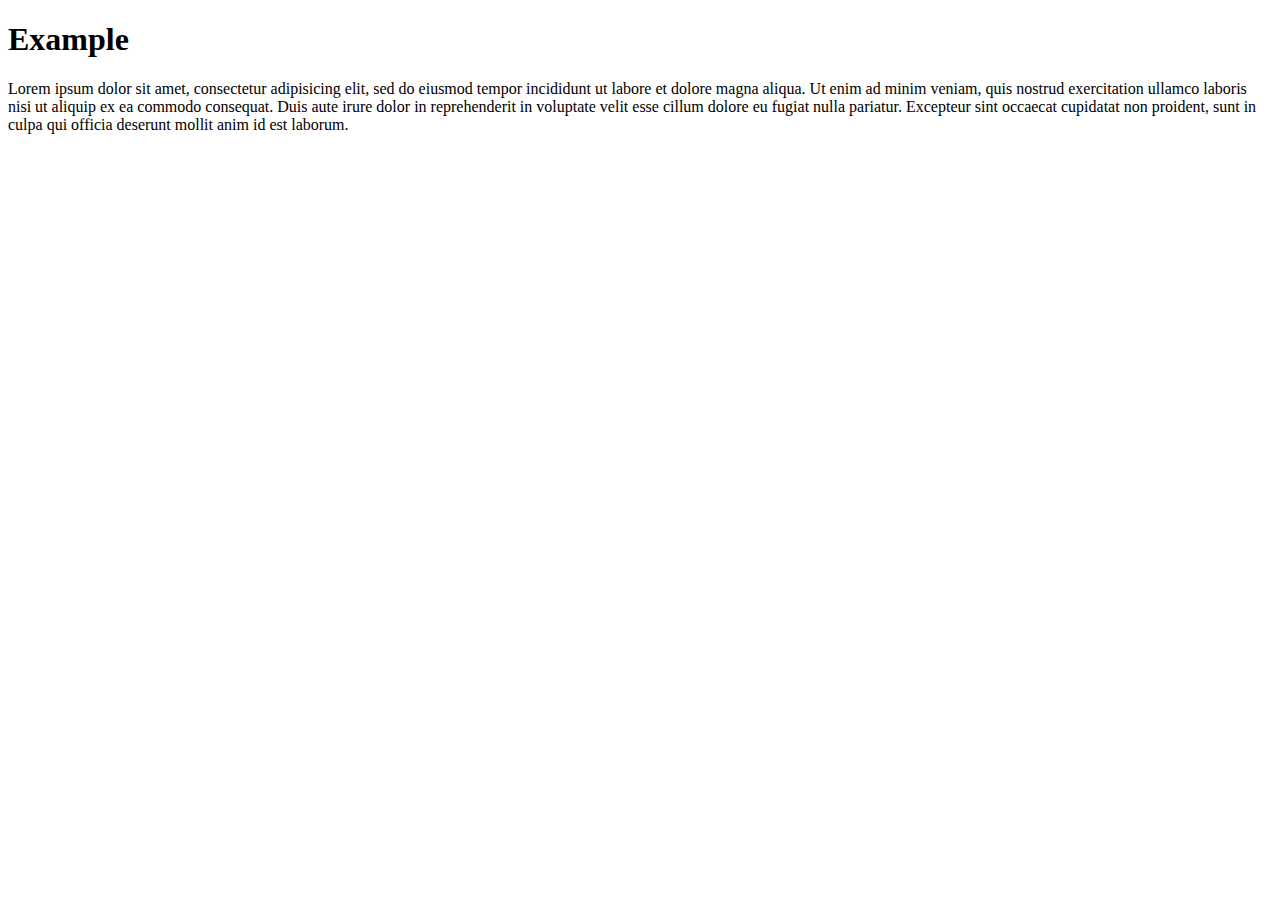
==== index.html @ d7141f6a "Initial commit" ====
<!DOCTYPE html>
<html>
    <head>
      <title>Example</title>
      <meta name="viewport" content="width=device-width, initial-scale=1">

      <!-- Do not add `link` tags unless you know what you are doing -->
      <link rel="shortcut icon" type="image/x-icon" href="favicon.ico">

      <!-- Do not add `script` tags unless you know what you are doing -->
      <script src="public/vendor.js" type="text/javascript" charset="utf-8" defer></script>
      <script src="public/application.js" type="text/javascript" charset="utf-8" defer></script>
    </head>
    <body class="container-fluid">
      <h1>Example</h1>

      <p>Lorem ipsum dolor sit amet, consectetur adipisicing elit, sed do
      eiusmod tempor incididunt ut labore et dolore magna aliqua. Ut enim ad
      minim veniam, quis nostrud exercitation ullamco laboris nisi ut aliquip ex
      ea commodo consequat. Duis aute irure dolor in reprehenderit in voluptate
      velit esse cillum dolore eu fugiat nulla pariatur. Excepteur sint occaecat
      cupidatat non proident, sunt in culpa qui officia deserunt mollit anim id
      est laborum.</p>
    </body>
</html>
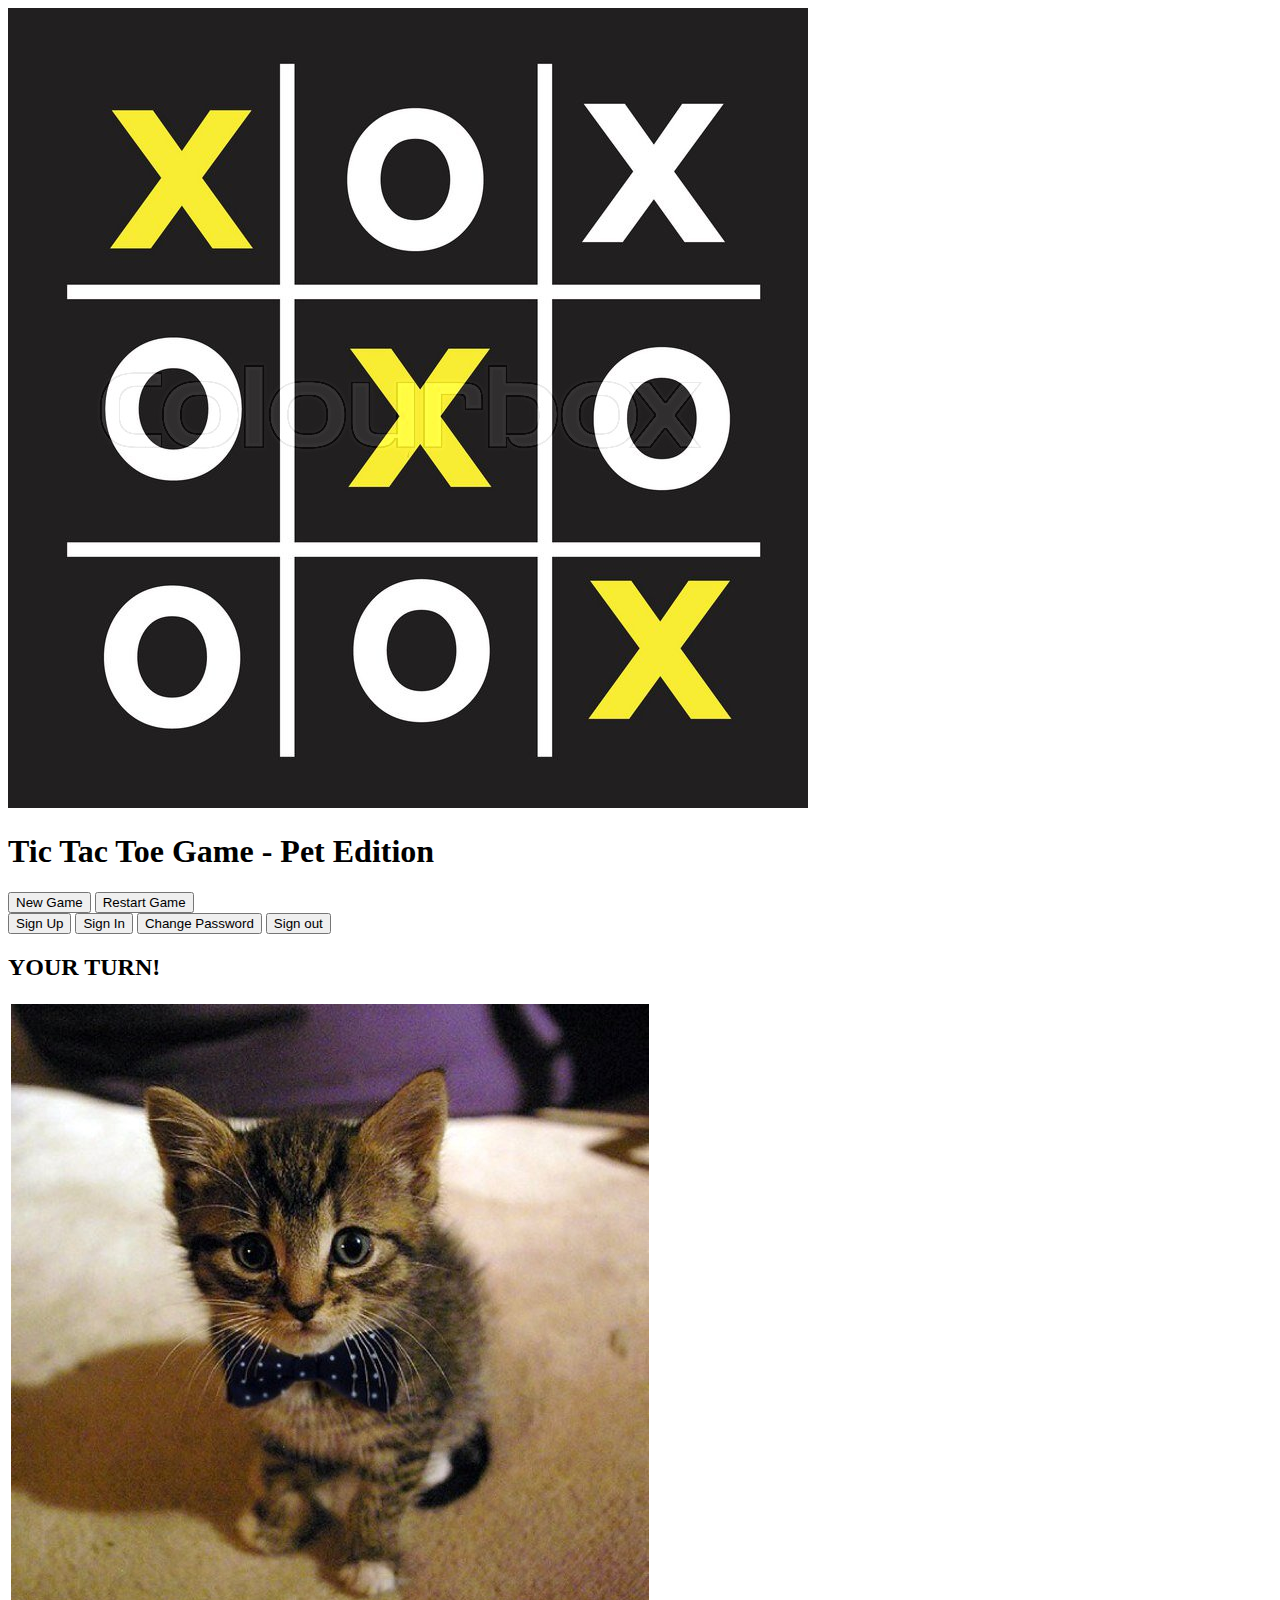
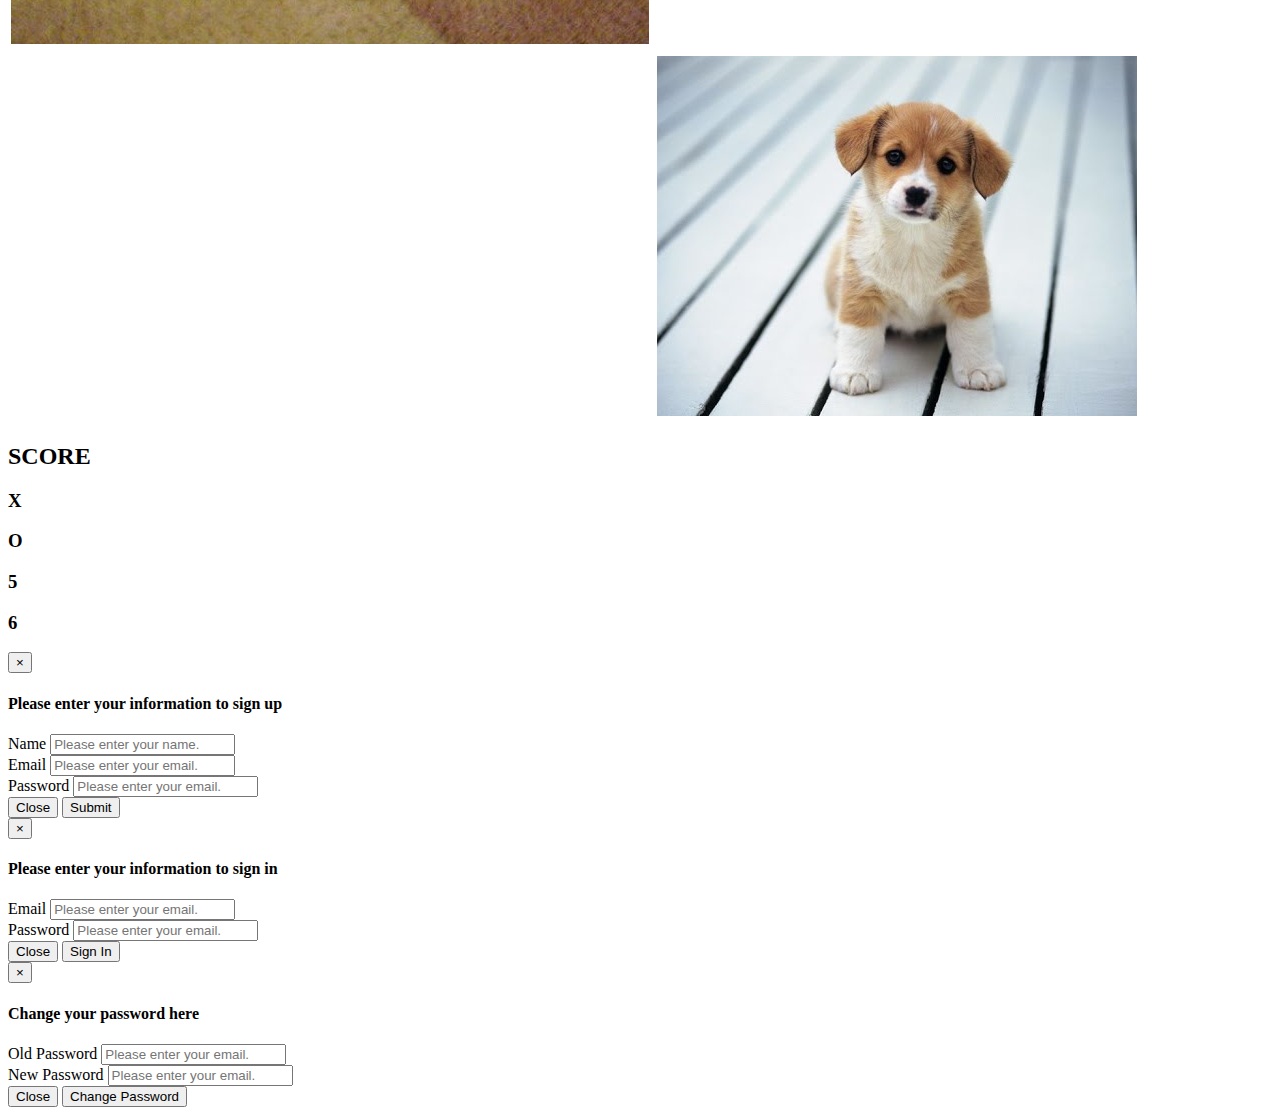
==== commit 7c579a13: "First Version of my Front End" ====
--- a/index.html
+++ b/index.html
@@ -1,7 +1,7 @@
 <!DOCTYPE html>
 <html>
     <head>
-      <title>Example</title>
+      <title>Tic Tac Toe - Puppies vs Kitties</title>
       <meta name="viewport" content="width=device-width, initial-scale=1">
 
       <!-- Do not add `link` tags unless you know what you are doing -->
@@ -11,15 +11,191 @@
       <script src="public/vendor.js" type="text/javascript" charset="utf-8" defer></script>
       <script src="public/application.js" type="text/javascript" charset="utf-8" defer></script>
     </head>
-    <body class="container-fluid">
-      <h1>Example</h1>
-
-      <p>Lorem ipsum dolor sit amet, consectetur adipisicing elit, sed do
-      eiusmod tempor incididunt ut labore et dolore magna aliqua. Ut enim ad
-      minim veniam, quis nostrud exercitation ullamco laboris nisi ut aliquip ex
-      ea commodo consequat. Duis aute irure dolor in reprehenderit in voluptate
-      velit esse cillum dolore eu fugiat nulla pariatur. Excepteur sint occaecat
-      cupidatat non proident, sunt in culpa qui officia deserunt mollit anim id
-      est laborum.</p>
+
+
+<body class="container-fluid">
+<!-- Header Row -->
+      <header>
+        <img class="header-image col-xs-3 " src="assets/images/header.jpg" alt="header image"/>
+        <h1 class="col-xs-9 text-right page-title">Tic Tac Toe Game - Pet Edition</h1>
+
+
+
+<nav class="row">
+
+<div class="left-buttons">
+
+          <button type="button" class="btn btn-success navbar-btn" id="newGame">New Game</button>
+
+        <button type="button" class="btn btn-warning navbar-btn" id="restartGame">Restart Game</button>
+</div>
+
+
+
+<!-- // Right Button Grid -->
+
+<div class="right-buttons">
+
+        <button type="button" class="btn btn-default navbar-btn" data-toggle="modal" data-target="#signUp">Sign Up</button>
+        <button type="button" class="btn btn-default navbar-btn" data-toggle="modal" data-target="#signIn">Sign In</button>
+        <button type="button" class="btn btn-default navbar-btn" data-toggle="modal" data-target="#changePassword">Change Password</button>
+        <button type="button" class="btn btn-default navbar-btn"  name="submit" id="sign-out">Sign out</button>
+</div>
+
+</nav>
+  </header>
+      <main>
+      <div class="play-screen col-xs-12  col-md-9">
+
+      <h2 class="game-messaging" id="game-messaging">YOUR TURN!</h2>
+      <table>
+      <tr class="table-row1">
+        <td class="column1 row1 diag1"  id="board[0]"><img src="assets\images\cat-x.jpeg"/></td>
+        <td class="column2 row1"  id="board[1]"></td>
+        <td class="column3 row1 diag2"  id="board[2]"></td>
+      </tr>
+      <tr class="table-row2">
+        <td class="column1 row2" id="board[3]"></td>
+        <td class="column2 row2 diag1 diag2"  id="board[4]"></td>
+        <td class="column3 row2" id="board[5]"></td>
+      </tr>
+      <tr class="table-row3">
+        <td class="column1 row3 diag2" id="board[6]"></td>
+        <td class="column2 row3"  id="board[7]"></td>
+        <td class="column3 row3 diag1"  id="board[8]"><img src="assets\images\dog-o.jpg"/></td>
+      </tr>
+      </table>
+
+      </div>
+
+
+      <div class="info-screen col-md-3">
+
+      <h2 class="header-info">SCORE</h2>
+      <div class="player-id">
+      <h3 class="x-label">X</h3>
+      <h3 class="o-label">O</h3>
+      </div>
+      <div class="player-scores">
+      <h3 class="x-score">5</h3>
+      <h3 class="o-score">6</h3>
+      </div>
+      </div>
+      </main>
+
+
+
+        <!-- Footer with the About Me and Contact Form -->
+    <!-- SignIn Modal  <footer class="row">
+      <a class="left_footer col-xs-12 col-md-6">About Me</a>
+      <a class="right_footer col-xs-12 col-md-6">Contact Us</a>
+      </footer>
+
+-->
+
+
+
+
+
+
+
+
+        <!-- SIGN UP Modal -->
+        <div class="modal fade" id="signUp" tabindex="-1" role="dialog" aria-labelledby="signUpLabel">
+          <div class="modal-dialog" role="document">
+            <div class="modal-content">
+              <div class="modal-header">
+                <button type="button" class="close" data-dismiss="modal" aria-label="Close"><span aria-hidden="true">&times;</span></button>
+                <h4 class="modal-title" id="signUpLabel">Please enter your information to sign up</h4>
+              </div>
+              <div class="modal-body">
+                <form id="signUpForm">
+                    <div class="form-group">
+                      <label for="playerName">Name</label>
+                      <input name="form[name]" type="text" class="form-control" id="signUpPlayerName" placeholder="Please enter your name.">
+                    </div>
+                    <div class="form-group">
+                      <label for="playerEmail">Email</label>
+                      <input name="form[email]" type="email" class="form-control" id="signUpPlayerEmail" placeholder="Please enter your email.">
+                    </div>
+                    <div class="form-group">
+                      <label for="playerPassword">Password</label>
+                      <input name="form[password]" type="password" class="form-control" id="signUpPlayerPassword" placeholder="Please enter your email.">
+                    </div>
+                </form>
+
+                      </div>
+              <div class="modal-footer">
+                <button type="button" class="btn btn-default" data-dismiss="modal">Close</button>
+                <button type="submit" class="btn btn-primary">Submit</button>
+              </div>
+            </div>
+          </div>
+        </div>
+
+
+
+<!-- SignIn Modal -->
+        <div class="modal fade" id="signIn" tabindex="-1" role="dialog" aria-labelledby="signInLabel">
+          <div class="modal-dialog" role="document">
+            <div class="modal-content">
+              <div class="modal-header">
+                <button type="button" class="close" data-dismiss="modal" aria-label="Close"><span aria-hidden="true">&times;</span></button>
+                <h4 class="modal-title" id="signInLabel">Please enter your information to sign in</h4>
+              </div>
+              <div class="modal-body">
+                <form id="signInForm">
+                    <div class="form-group">
+                      <label for="playerEmail">Email</label>
+                      <input name="form[email]" type="email" class="form-control" id="signInPlayerEmail" placeholder="Please enter your email.">
+                    </div>
+                    <div class="form-group">
+                      <label for="playerPassword">Password</label>
+                      <input name="form[password]" type="passwordf" class="form-control" id="signInPlayerPassword" placeholder="Please enter your email.">
+                    </div>
+                </form>
+
+                      </div>
+              <div class="modal-footer">
+                <button type="button" class="btn btn-default" data-dismiss="modal">Close</button>
+                <button type="submit" class="btn btn-primary">Sign In</button>
+              </div>
+            </div>
+          </div>
+        </div>
+
+
+
+
+                <!-- change PAssword Modal -->
+                <div class="modal fade" id="changePassword" tabindex="-1" role="dialog" aria-labelledby="changePasswordLabel">
+                  <div class="modal-dialog" role="document">
+                    <div class="modal-content">
+                      <div class="modal-header">
+                        <button type="button" class="close" data-dismiss="modal" aria-label="Close"><span aria-hidden="true">&times;</span></button>
+                        <h4 class="modal-title" id="changePasswordLabel">Change your password here</h4>
+                      </div>
+                      <div class="modal-body">
+                        <form id="changePasswordForm">
+                            <div class="form-group">
+                              <label for="playerPassword">Old Password</label>
+                              <input name="form[oldPass]" type="password" class="form-control" id="oldPassword" placeholder="Please enter your email.">
+                            </div>
+                            <div class="form-group">
+                              <label for="playerPassword">New Password</label>
+                              <input name="form[newPass]" type="password" class="form-control" id="newPassword" placeholder="Please enter your email.">
+                            </div>
+                        </form>
+
+                              </div>
+                      <div class="modal-footer">
+                        <button type="button" class="btn btn-default" data-dismiss="modal">Close</button>
+                        <button type="submit" class="btn btn-danger">Change Password</button>
+                      </div>
+                    </div>
+                  </div>
+                </div>
+
+
     </body>
 </html>
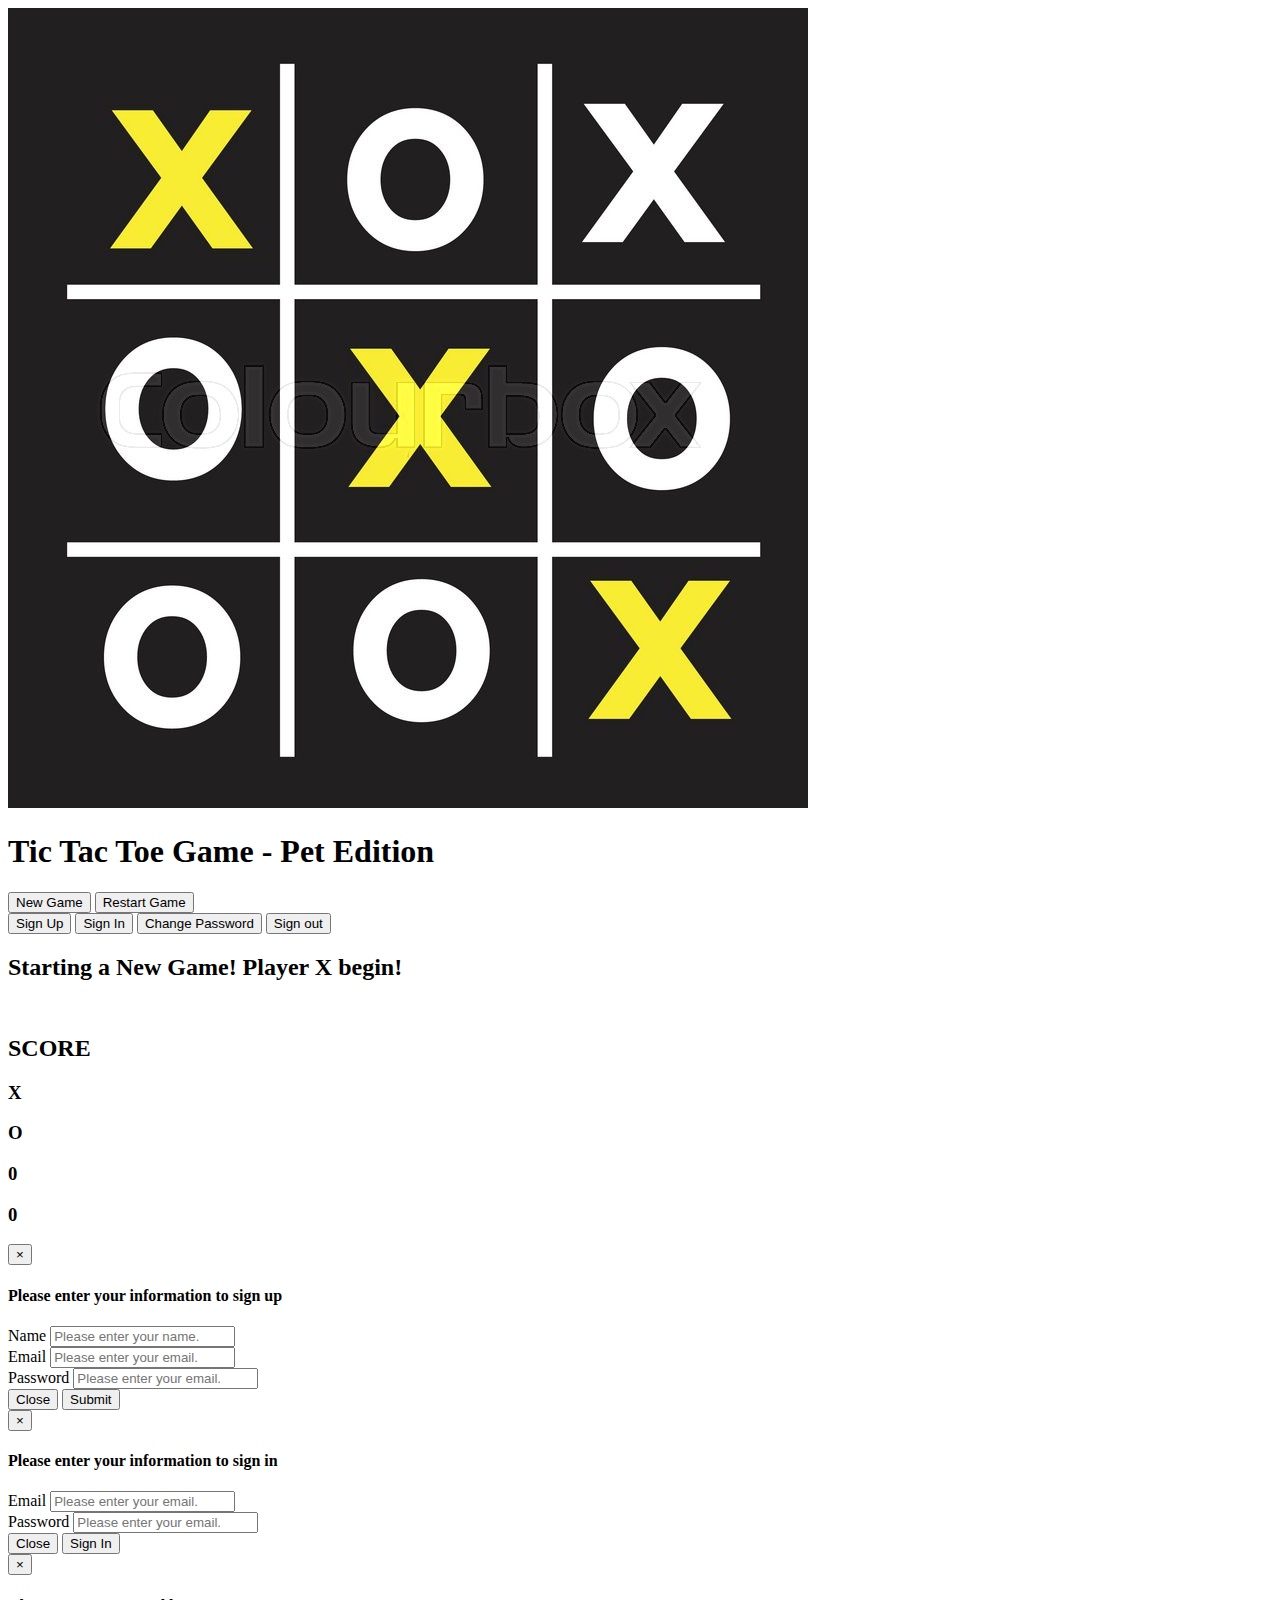
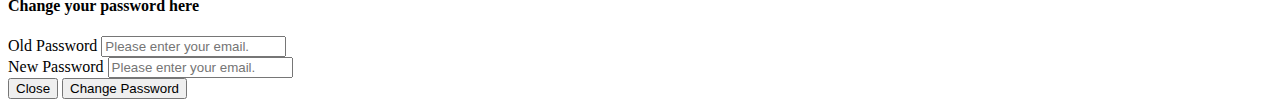
==== commit 5b14255b: "Initial Commit of Game Logic" ====
--- a/index.html
+++ b/index.html
@@ -47,22 +47,22 @@
       <main>
       <div class="play-screen col-xs-12  col-md-9">
 
-      <h2 class="game-messaging" id="game-messaging">YOUR TURN!</h2>
+      <h2 class="game-messaging" id="game-messaging">Starting a New Game! Player X begin!</h2>
       <table>
       <tr class="table-row1">
-        <td class="column1 row1 diag1"  id="board[0]"><img src="assets\images\cat-x.jpeg"/></td>
-        <td class="column2 row1"  id="board[1]"></td>
-        <td class="column3 row1 diag2"  id="board[2]"></td>
+        <td class="column1 row1 diag1"  id="board0"></td>
+        <td class="column2 row1"  id="board1"></td>
+        <td class="column3 row1 diag2"  id="board2"></td>
       </tr>
       <tr class="table-row2">
-        <td class="column1 row2" id="board[3]"></td>
-        <td class="column2 row2 diag1 diag2"  id="board[4]"></td>
-        <td class="column3 row2" id="board[5]"></td>
+        <td class="column1 row2" id="board3"></td>
+        <td class="column2 row2 diag1 diag2"  id="board4"></td>
+        <td class="column3 row2" id="board5"></td>
       </tr>
       <tr class="table-row3">
-        <td class="column1 row3 diag2" id="board[6]"></td>
-        <td class="column2 row3"  id="board[7]"></td>
-        <td class="column3 row3 diag1"  id="board[8]"><img src="assets\images\dog-o.jpg"/></td>
+        <td class="column1 row3 diag2" id="board6"></td>
+        <td class="column2 row3"  id="board7"></td>
+        <td class="column3 row3 diag1"  id="board8"></td>
       </tr>
       </table>
 
@@ -77,8 +77,8 @@
       <h3 class="o-label">O</h3>
       </div>
       <div class="player-scores">
-      <h3 class="x-score">5</h3>
-      <h3 class="o-score">6</h3>
+      <h3 class="x-score" id="x-score">0</h3>
+      <h3 class="o-score" id="o-score">0</h3>
       </div>
       </div>
       </main>
@@ -151,7 +151,7 @@
                     </div>
                     <div class="form-group">
                       <label for="playerPassword">Password</label>
-                      <input name="form[password]" type="passwordf" class="form-control" id="signInPlayerPassword" placeholder="Please enter your email.">
+                      <input name="form[password]" type="password" class="form-control" id="signInPlayerPassword" placeholder="Please enter your email.">
                     </div>
                 </form>
 
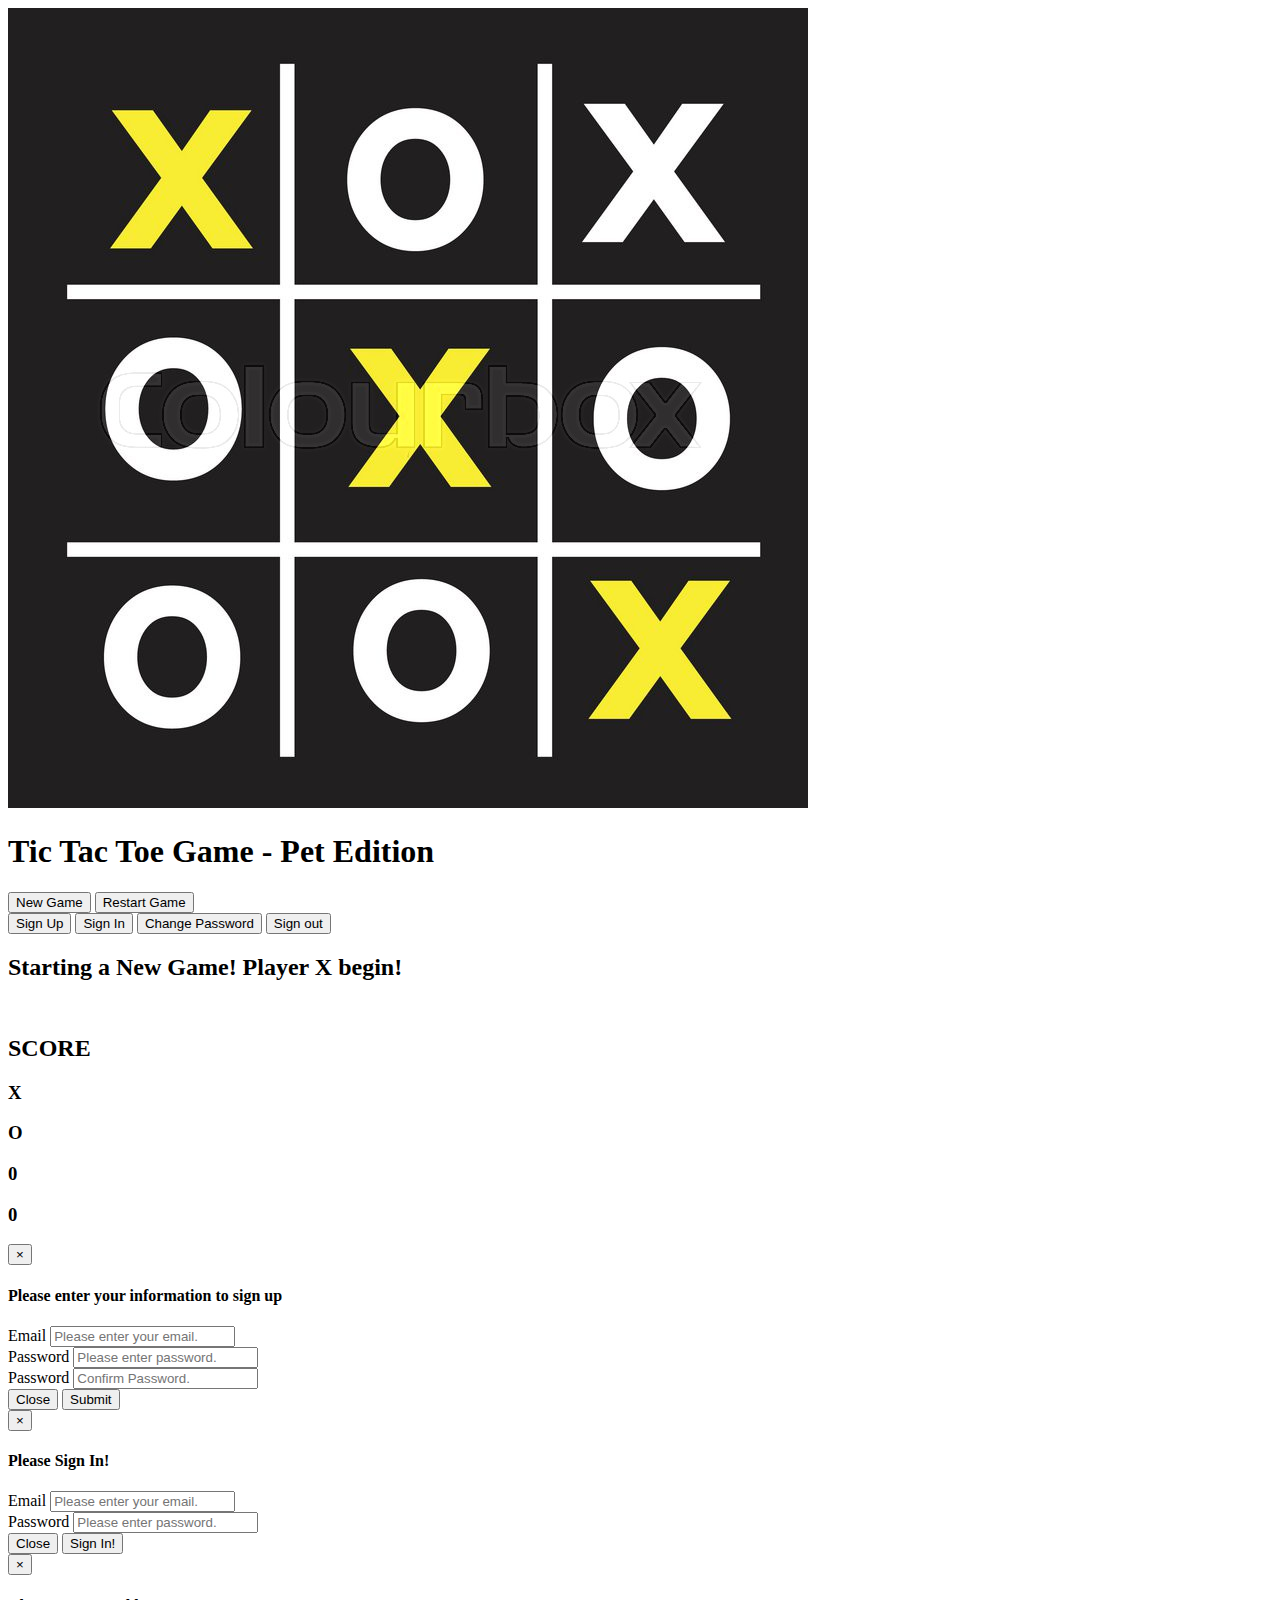
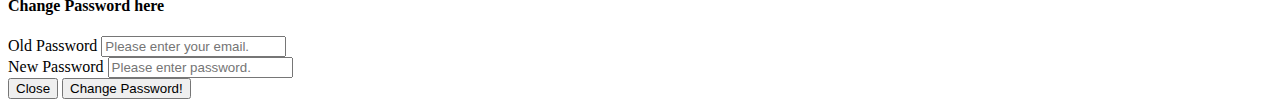
==== commit 9432d71e: "Initial User Authentication and minor fixes" ====
--- a/index.html
+++ b/index.html
@@ -36,10 +36,10 @@
 
 <div class="right-buttons">
 
-        <button type="button" class="btn btn-default navbar-btn" data-toggle="modal" data-target="#signUp">Sign Up</button>
-        <button type="button" class="btn btn-default navbar-btn" data-toggle="modal" data-target="#signIn">Sign In</button>
-        <button type="button" class="btn btn-default navbar-btn" data-toggle="modal" data-target="#changePassword">Change Password</button>
-        <button type="button" class="btn btn-default navbar-btn"  name="submit" id="sign-out">Sign out</button>
+        <button type="button" class="btn btn-default navbar-btn" data-toggle="modal" data-target="#signUpForm">Sign Up</button>
+        <button type="button" class="btn btn-default navbar-btn" data-toggle="modal" data-target="#signInForm">Sign In</button>
+        <button type="button" class="btn btn-default navbar-btn" data-toggle="modal" data-target="#changePasswordForm">Change Password</button>
+        <button type="submit" class="btn btn-default navbar-btn"  name="submit" id="sign-out">Sign out</button>
 </div>
 
 </nav>
@@ -101,7 +101,7 @@
 
 
         <!-- SIGN UP Modal -->
-        <div class="modal fade" id="signUp" tabindex="-1" role="dialog" aria-labelledby="signUpLabel">
+        <form class="modal fade" id="signUpForm" tabindex="-1" role="dialog" aria-labelledby="signUpLabel">
           <div class="modal-dialog" role="document">
             <div class="modal-content">
               <div class="modal-header">
@@ -109,92 +109,87 @@
                 <h4 class="modal-title" id="signUpLabel">Please enter your information to sign up</h4>
               </div>
               <div class="modal-body">
-                <form id="signUpForm">
-                    <div class="form-group">
-                      <label for="playerName">Name</label>
-                      <input name="form[name]" type="text" class="form-control" id="signUpPlayerName" placeholder="Please enter your name.">
-                    </div>
                     <div class="form-group">
                       <label for="playerEmail">Email</label>
-                      <input name="form[email]" type="email" class="form-control" id="signUpPlayerEmail" placeholder="Please enter your email.">
+                      <input name="credentials[email]" type="email" class="form-control" id="signUpPlayerEmail" placeholder="Please enter your email.">
                     </div>
                     <div class="form-group">
                       <label for="playerPassword">Password</label>
-                      <input name="form[password]" type="password" class="form-control" id="signUpPlayerPassword" placeholder="Please enter your email.">
+                      <input name="credentials[password]" type="password" class="form-control" id="signUpPlayerPassword" placeholder="Please enter password.">
                     </div>
-                </form>
-
+                    <div class="form-group">
+                      <label for="playerPasswordConfirm">Password</label>
+                      <input name="credentials[password_confirmation]" type="password" class="form-control" id="signUpPlayerPasswordConfirm" placeholder="Confirm Password.">
+                    </div>
                       </div>
               <div class="modal-footer">
                 <button type="button" class="btn btn-default" data-dismiss="modal">Close</button>
-                <button type="submit" class="btn btn-primary">Submit</button>
+                <button type="submit" class="btn btn-primary" id="signupsubmit">Submit</button>
               </div>
             </div>
           </div>
-        </div>
+        </form>
 
 
 
 <!-- SignIn Modal -->
-        <div class="modal fade" id="signIn" tabindex="-1" role="dialog" aria-labelledby="signInLabel">
-          <div class="modal-dialog" role="document">
-            <div class="modal-content">
-              <div class="modal-header">
-                <button type="button" class="close" data-dismiss="modal" aria-label="Close"><span aria-hidden="true">&times;</span></button>
-                <h4 class="modal-title" id="signInLabel">Please enter your information to sign in</h4>
+<form class="modal fade" id="signInForm" tabindex="-1" role="dialog" aria-labelledby="signInLabel">
+  <div class="modal-dialog" role="document">
+    <div class="modal-content">
+      <div class="modal-header">
+        <button type="button" class="close" data-dismiss="modal" aria-label="Close"><span aria-hidden="true">&times;</span></button>
+        <h4 class="modal-title" id="signInLabel">Please Sign In!</h4>
+      </div>
+      <div class="modal-body">
+            <div class="form-group">
+              <label for="playerEmail">Email</label>
+              <input name="credentials[email]" type="email" class="form-control" id="signInPlayerEmail" placeholder="Please enter your email.">
+            </div>
+            <div class="form-group">
+              <label for="playerPassword">Password</label>
+              <input name="credentials[password]" type="password" class="form-control" id="signInPlayerPassword" placeholder="Please enter password.">
+            </div>
               </div>
-              <div class="modal-body">
-                <form id="signInForm">
-                    <div class="form-group">
-                      <label for="playerEmail">Email</label>
-                      <input name="form[email]" type="email" class="form-control" id="signInPlayerEmail" placeholder="Please enter your email.">
-                    </div>
-                    <div class="form-group">
-                      <label for="playerPassword">Password</label>
-                      <input name="form[password]" type="password" class="form-control" id="signInPlayerPassword" placeholder="Please enter your email.">
-                    </div>
-                </form>
-
-                      </div>
-              <div class="modal-footer">
-                <button type="button" class="btn btn-default" data-dismiss="modal">Close</button>
-                <button type="submit" class="btn btn-primary">Sign In</button>
-              </div>
-            </div>
-          </div>
-        </div>
+      <div class="modal-footer">
+        <button type="button" class="btn btn-default" data-dismiss="modal">Close</button>
+        <button type="submit" class="btn btn-primary" id="signinsubmit">Sign In!</button>
+      </div>
+    </div>
+  </div>
+</form>
 
 
 
+<!-- Password Modal -->
+<form class="modal fade" id="changePasswordForm" tabindex="-1" role="dialog" aria-labelledby="changePasswordLabel">
+  <div class="modal-dialog" role="document">
+    <div class="modal-content">
 
-                <!-- change PAssword Modal -->
-                <div class="modal fade" id="changePassword" tabindex="-1" role="dialog" aria-labelledby="changePasswordLabel">
-                  <div class="modal-dialog" role="document">
-                    <div class="modal-content">
-                      <div class="modal-header">
-                        <button type="button" class="close" data-dismiss="modal" aria-label="Close"><span aria-hidden="true">&times;</span></button>
-                        <h4 class="modal-title" id="changePasswordLabel">Change your password here</h4>
-                      </div>
-                      <div class="modal-body">
-                        <form id="changePasswordForm">
-                            <div class="form-group">
-                              <label for="playerPassword">Old Password</label>
-                              <input name="form[oldPass]" type="password" class="form-control" id="oldPassword" placeholder="Please enter your email.">
-                            </div>
-                            <div class="form-group">
-                              <label for="playerPassword">New Password</label>
-                              <input name="form[newPass]" type="password" class="form-control" id="newPassword" placeholder="Please enter your email.">
-                            </div>
-                        </form>
-
-                              </div>
-                      <div class="modal-footer">
-                        <button type="button" class="btn btn-default" data-dismiss="modal">Close</button>
-                        <button type="submit" class="btn btn-danger">Change Password</button>
-                      </div>
-                    </div>
-                  </div>
-                </div>
+      <div class="modal-header">
+        <button type="button" class="close" data-dismiss="modal" aria-label="Close"><span aria-hidden="true">&times;</span></button>
+        <h4 class="modal-title" id="changePasswordLabel">Change Password here</h4>
+      </div>
+    <!--    <div id="sign-in-alert" class="alert alert-danger" role="alert">
+        <span class="glyphicon glyphicon-exclamation-sign" aria-hidden="true"></span>
+        <span class="sr-only">Uh oh!:</span> Unable to login with this email and password
+      </div> -->
+      <div class="modal-body">
+            <div class="form-group">
+              <label for="playerOldPassword">Old Password</label>
+              <input name="passwords[old]" type="password" class="form-control" id="changePassOld" placeholder="Please enter your email.">
+            </div>
+            <div class="form-group">
+              <label for="playerOldPassword">New Password</label>
+              <input name="passwords[new]" type="password" class="form-control" id="changePassNew" placeholder="Please enter password.">
+            </div>
+              </div>
+      <div class="modal-footer">
+        <button type="button" class="btn btn-default" data-dismiss="modal">Close</button>
+        <button type="submit" class="btn btn-danger" id="changepasswordsubmit">Change Password!</button>
+      </div>
+    </div>
+  </div>
+</form>
 
 
     </body>
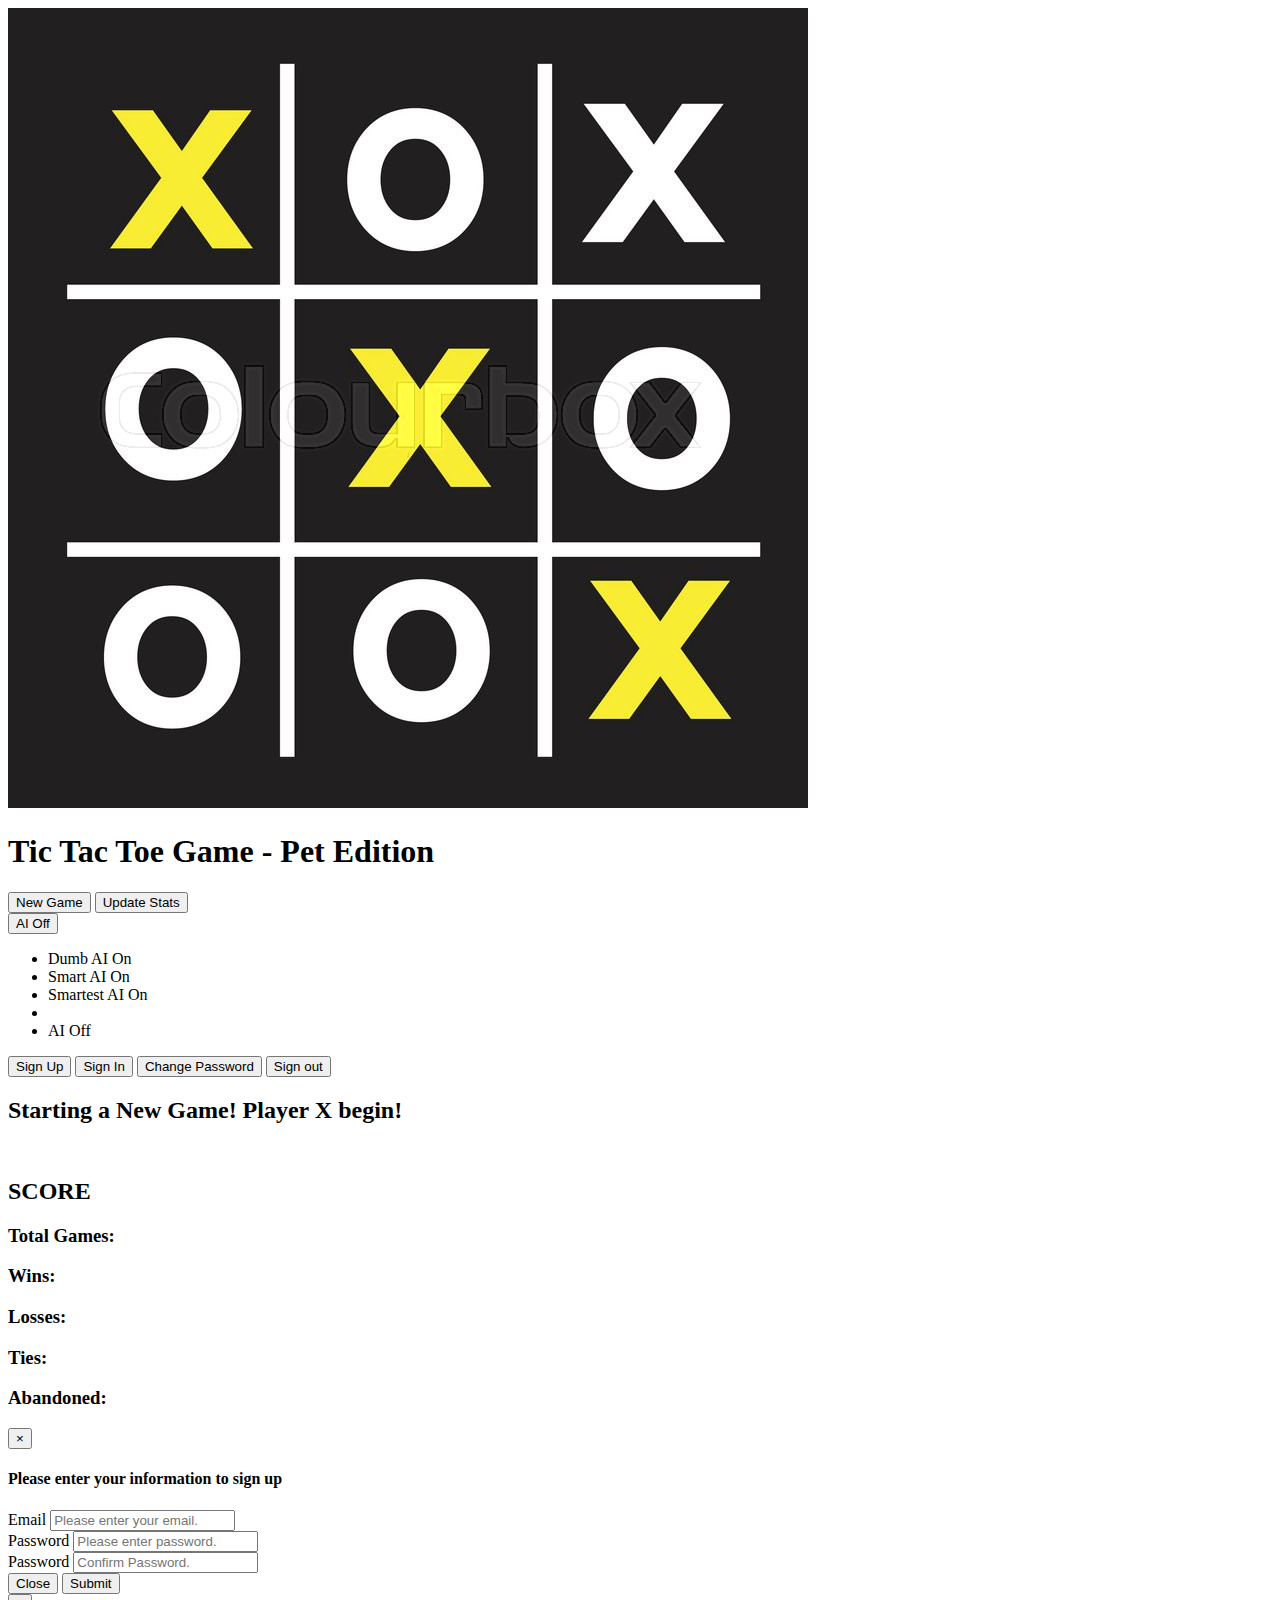
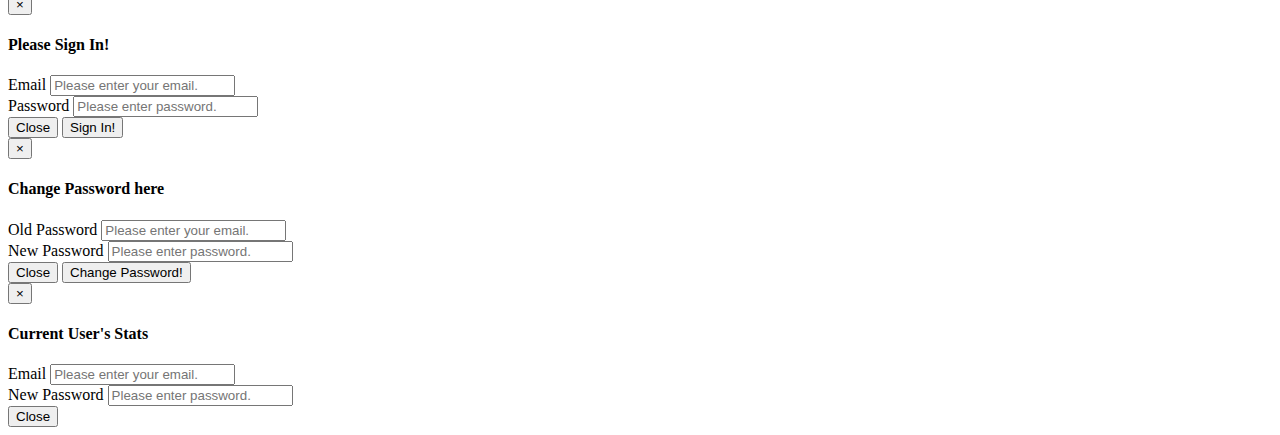
==== commit 50d5f2d6: "Revamped Game Engine and Completed AJAX requests" ====
--- a/index.html
+++ b/index.html
@@ -26,19 +26,34 @@
 <div class="left-buttons">
 
           <button type="button" class="btn btn-success navbar-btn" id="newGame">New Game</button>
-
-        <button type="button" class="btn btn-warning navbar-btn" id="restartGame">Restart Game</button>
+          <button type="button" class="btn btn-success navbar-btn" id="updateStats">Update Stats</button>
+
+<div class="dropdown">
+  <button class="btn btn-default dropdown-toggle" type="button" id="ai-menu" data-toggle="dropdown" aria-haspopup="true" aria-expanded="true">
+    AI Off
+    <span class="caret"></span>
+  </button>
+  <ul class="dropdown-menu" aria-labelledby="AIMenu">
+    <li><a id="dumb-ai">Dumb AI On</a></li>
+    <li><a id="smart-ai">Smart AI On</a></li>
+    <li><a id="smartest-ai">Smartest AI On</a></li>
+    <li role="separator" class="divider"></li>
+    <li><a id="ai-off">AI Off</a></li>
+  </ul>
 </div>
 
 
+</div>
+
+
 
 <!-- // Right Button Grid -->
 
 <div class="right-buttons">
 
-        <button type="button" class="btn btn-default navbar-btn" data-toggle="modal" data-target="#signUpForm">Sign Up</button>
-        <button type="button" class="btn btn-default navbar-btn" data-toggle="modal" data-target="#signInForm">Sign In</button>
-        <button type="button" class="btn btn-default navbar-btn" data-toggle="modal" data-target="#changePasswordForm">Change Password</button>
+        <button type="button" class="btn btn-default navbar-btn" data-toggle="modal" data-target="#signUpForm" id="signupbut">Sign Up</button>
+        <button type="button" class="btn btn-default navbar-btn" data-toggle="modal" data-target="#signInForm" id="signinbut">Sign In</button>
+        <button type="button" class="btn btn-default navbar-btn" data-toggle="modal" data-target="#changePasswordForm" id="change-pass-but">Change Password</button>
         <button type="submit" class="btn btn-default navbar-btn"  name="submit" id="sign-out">Sign out</button>
 </div>
 
@@ -48,7 +63,7 @@
       <div class="play-screen col-xs-12  col-md-9">
 
       <h2 class="game-messaging" id="game-messaging">Starting a New Game! Player X begin!</h2>
-      <table>
+      <table id="game-board">
       <tr class="table-row1">
         <td class="column1 row1 diag1"  id="board0"></td>
         <td class="column2 row1"  id="board1"></td>
@@ -71,14 +86,14 @@
 
       <div class="info-screen col-md-3">
 
-      <h2 class="header-info">SCORE</h2>
-      <div class="player-id">
-      <h3 class="x-label">X</h3>
-      <h3 class="o-label">O</h3>
-      </div>
-      <div class="player-scores">
-      <h3 class="x-score" id="x-score">0</h3>
-      <h3 class="o-score" id="o-score">0</h3>
+      <h2 class="Player Stats">SCORE</h2>
+      <div class="info">
+      <h3 id='games-total'>Total Games: </h3>
+      <h3 id='games-win'>Wins: </h3>
+      <h3 id='games-loss'>Losses: </h3>
+      <h3 id='games-ties'>Ties: </h3>
+      <h3 id='games-abandoned'>Abandoned: </h3>
+
       </div>
       </div>
       </main>
@@ -192,5 +207,38 @@
 </form>
 
 
+
+<!-- Stats modal -->
+<form class="modal fade" id="changePasswordForm" tabindex="-1" role="dialog" aria-labelledby="changePasswordLabel">
+  <div class="modal-dialog" role="document">
+    <div class="modal-content">
+
+      <div class="modal-header">
+        <button type="button" class="close" data-dismiss="modal" aria-label="Close"><span aria-hidden="true">&times;</span></button>
+        <h4 class="modal-title" id="changePasswordLabel">Current User's Stats</h4>
+      </div>
+    <!--    <div id="sign-in-alert" class="alert alert-danger" role="alert">
+        <span class="glyphicon glyphicon-exclamation-sign" aria-hidden="true"></span>
+        <span class="sr-only">Uh oh!:</span> Unable to login with this email and password
+      </div> -->
+      <div class="modal-body">
+            <div class="form-group">
+              <label for="playerOldPassword">Email</label>
+              <input name="passwords[old]" type="password" class="form-control" id="changePassOld" placeholder="Please enter your email.">
+            </div>
+            <div class="form-group">
+              <label for="playerOldPassword">New Password</label>
+              <input name="passwords[new]" type="password" class="form-control" id="changePassNew" placeholder="Please enter password.">
+            </div>
+              </div>
+      <div class="modal-footer">
+        <button type="button" class="btn btn-default" data-dismiss="modal">Close</button>
+
+      </div>
+    </div>
+  </div>
+</form>
+
+
     </body>
 </html>
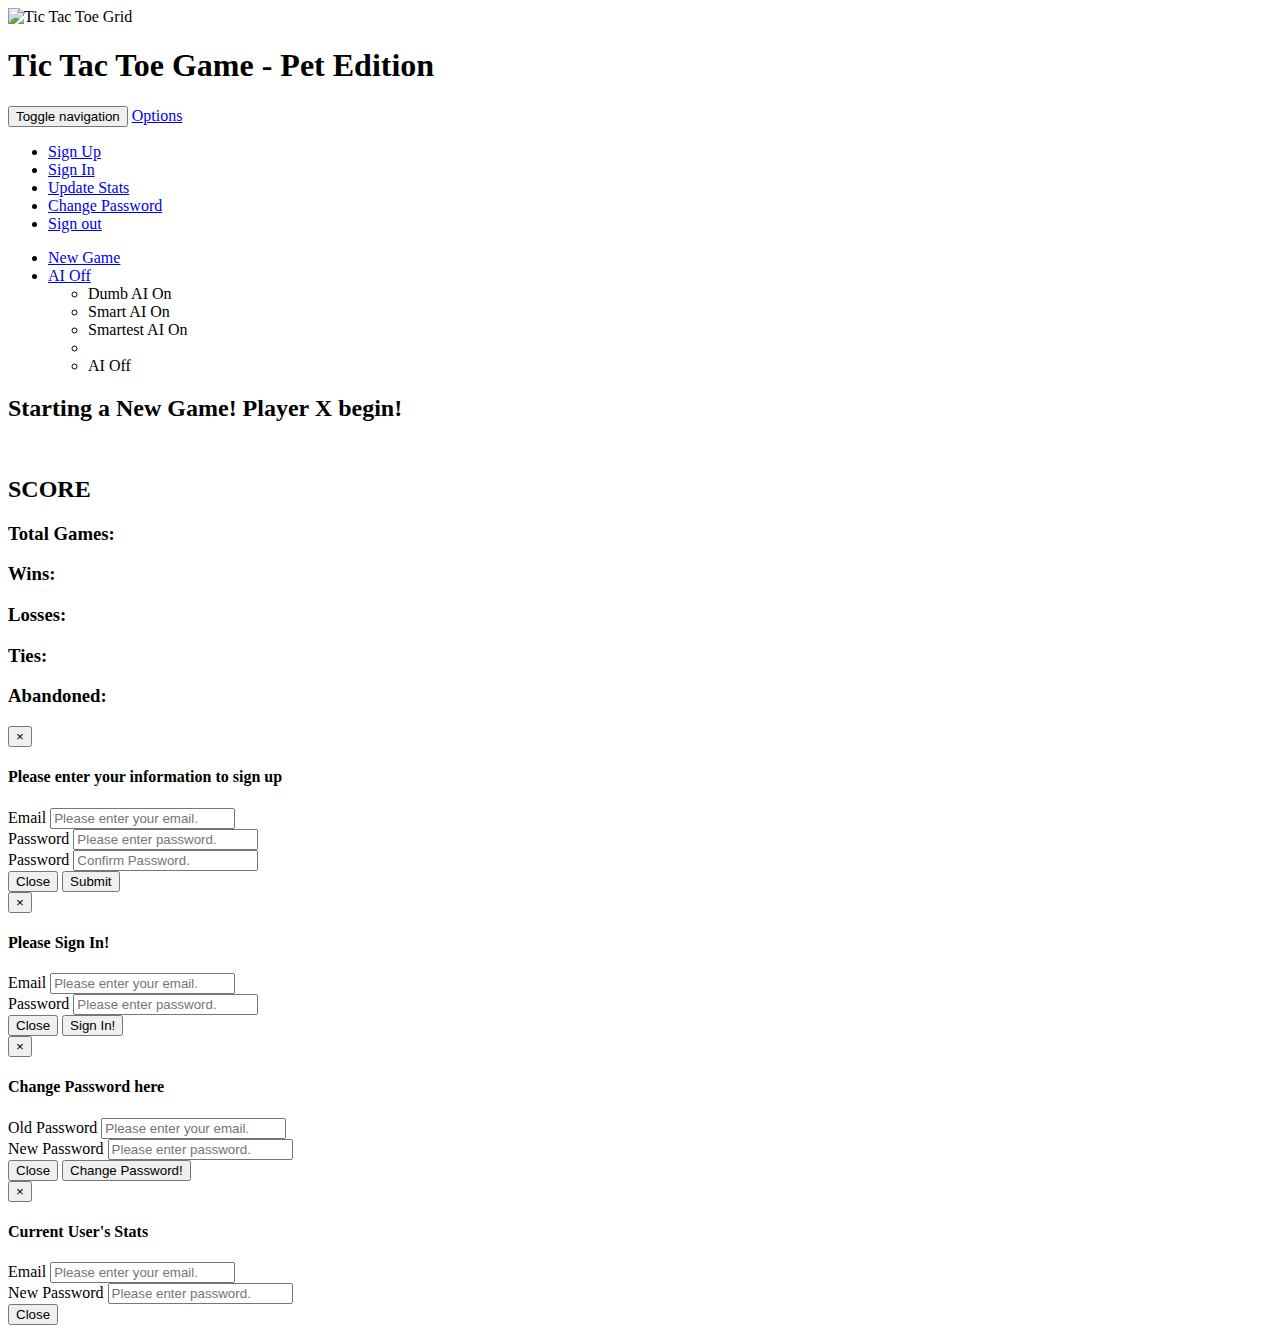
==== commit fa51e82c: "Commit of Revamped Visual design" ====
--- a/index.html
+++ b/index.html
@@ -4,65 +4,95 @@
       <title>Tic Tac Toe - Puppies vs Kitties</title>
       <meta name="viewport" content="width=device-width, initial-scale=1">
 
+
       <!-- Do not add `link` tags unless you know what you are doing -->
       <link rel="shortcut icon" type="image/x-icon" href="favicon.ico">
 
       <!-- Do not add `script` tags unless you know what you are doing -->
       <script src="public/vendor.js" type="text/javascript" charset="utf-8" defer></script>
       <script src="public/application.js" type="text/javascript" charset="utf-8" defer></script>
+
+     <link href="https://fonts.googleapis.com/css?family=Raleway" rel="stylesheet">
     </head>
 
 
 <body class="container-fluid">
 <!-- Header Row -->
-      <header>
-        <img class="header-image col-xs-3 " src="assets/images/header.jpg" alt="header image"/>
-        <h1 class="col-xs-9 text-right page-title">Tic Tac Toe Game - Pet Edition</h1>
-
-
-
-<nav class="row">
-
-<div class="left-buttons">
-
-          <button type="button" class="btn btn-success navbar-btn" id="newGame">New Game</button>
-          <button type="button" class="btn btn-success navbar-btn" id="updateStats">Update Stats</button>
-
-<div class="dropdown">
-  <button class="btn btn-default dropdown-toggle" type="button" id="ai-menu" data-toggle="dropdown" aria-haspopup="true" aria-expanded="true">
-    AI Off
-    <span class="caret"></span>
-  </button>
-  <ul class="dropdown-menu" aria-labelledby="AIMenu">
-    <li><a id="dumb-ai">Dumb AI On</a></li>
-    <li><a id="smart-ai">Smart AI On</a></li>
-    <li><a id="smartest-ai">Smartest AI On</a></li>
-    <li role="separator" class="divider"></li>
-    <li><a id="ai-off">AI Off</a></li>
-  </ul>
+
+  <div class="jumbotron">
+    <div class ="container-fluid">
+      <div class ="container-fluid">
+  <img class="header-image col-xs-3 " src="https://upload.wikimedia.org/wikipedia/commons/f/f6/Tic_Tac_Toe.png" alt="Tic Tac Toe Grid"/>
+  <h1 class="col-xs-9 page-header"  id="page-title">Tic Tac Toe Game - Pet Edition</h1>
+
+
+  <nav class="navbar navbar-default">
+    <div class="container-fluid">
+      <!-- Brand and toggle get grouped for better mobile display -->
+      <div class="navbar-header">
+        <button type="button" class="navbar-toggle collapsed" data-toggle="collapse" data-target="#game-nav-bar" aria-expanded="false">
+          <span class="sr-only">Toggle navigation</span>
+          <span class="icon-bar"></span>
+          <span class="icon-bar"></span>
+          <span class="icon-bar"></span>
+        </button>
+        <a class="navbar-brand" href="#">Options</a>
+      </div>
+
+
+      <!-- Collect the nav links, forms, and other content for toggling -->
+      <div class="collapse navbar-collapse" id="game-nav-bar">
+        <ul class="nav navbar-nav">
+          <li><a href="#" data-toggle="modal" data-target="#signUpForm" id="signupbut">Sign Up</a></li>
+          <li><a href="#" data-toggle="modal" data-target="#signInForm" id="signinbut">Sign In</a></li>
+          <li><a href="#" id="updateStats">Update Stats</a></li>
+          <li><a href="#" data-toggle="modal" data-target="#changePasswordForm" id="change-pass-but">Change Password</a></li>
+          <li><a href="#" data-toggle="modal" id="sign-out">Sign out</a></li>
+
+        </ul>
+
+        <!--  Right buttons -->
+        <ul class="nav navbar-nav navbar-right">
+          <li><a href="#" id="newGame">New Game</a></li>
+          <li class="dropdown">
+            <a href="#" class="dropdown-toggle" data-toggle="dropdown" role="button" aria-haspopup="true" aria-expanded="false" id="ai-menu">AI Off<span class="caret"></span></a>
+            <ul class="dropdown-menu">
+              <li><a id="dumb-ai">Dumb AI On</a></li>
+              <li><a id="smart-ai">Smart AI On</a></li>
+              <li><a id="smartest-ai">Smartest AI On</a></li>
+              <li role="separator" class="divider"></li>
+              <li><a id="ai-off">AI Off</a></li>
+            </ul>
+          </li>
+
+        </ul>
+      </div><!-- /.navbar-collapse -->
+    </div><!-- /.container-fluid -->
+  </nav>
+
+
 </div>
 
-
 </div>
-
-
-
-<!-- // Right Button Grid -->
-
-<div class="right-buttons">
-
-        <button type="button" class="btn btn-default navbar-btn" data-toggle="modal" data-target="#signUpForm" id="signupbut">Sign Up</button>
-        <button type="button" class="btn btn-default navbar-btn" data-toggle="modal" data-target="#signInForm" id="signinbut">Sign In</button>
-        <button type="button" class="btn btn-default navbar-btn" data-toggle="modal" data-target="#changePasswordForm" id="change-pass-but">Change Password</button>
-        <button type="submit" class="btn btn-default navbar-btn"  name="submit" id="sign-out">Sign out</button>
-</div>
-
-</nav>
-  </header>
+  </div>
+
+
+
+
+
+
+
+
+
+
+
+
+
       <main>
       <div class="play-screen col-xs-12  col-md-9">
 
       <h2 class="game-messaging" id="game-messaging">Starting a New Game! Player X begin!</h2>
+
       <table id="game-board">
       <tr class="table-row1">
         <td class="column1 row1 diag1"  id="board0"></td>
@@ -81,8 +111,8 @@
       </tr>
       </table>
 
-      </div>
-
+
+       </div>
 
       <div class="info-screen col-md-3">
 
@@ -99,14 +129,6 @@
       </main>
 
 
-
-        <!-- Footer with the About Me and Contact Form -->
-    <!-- SignIn Modal  <footer class="row">
-      <a class="left_footer col-xs-12 col-md-6">About Me</a>
-      <a class="right_footer col-xs-12 col-md-6">Contact Us</a>
-      </footer>
-
--->
 
 
 
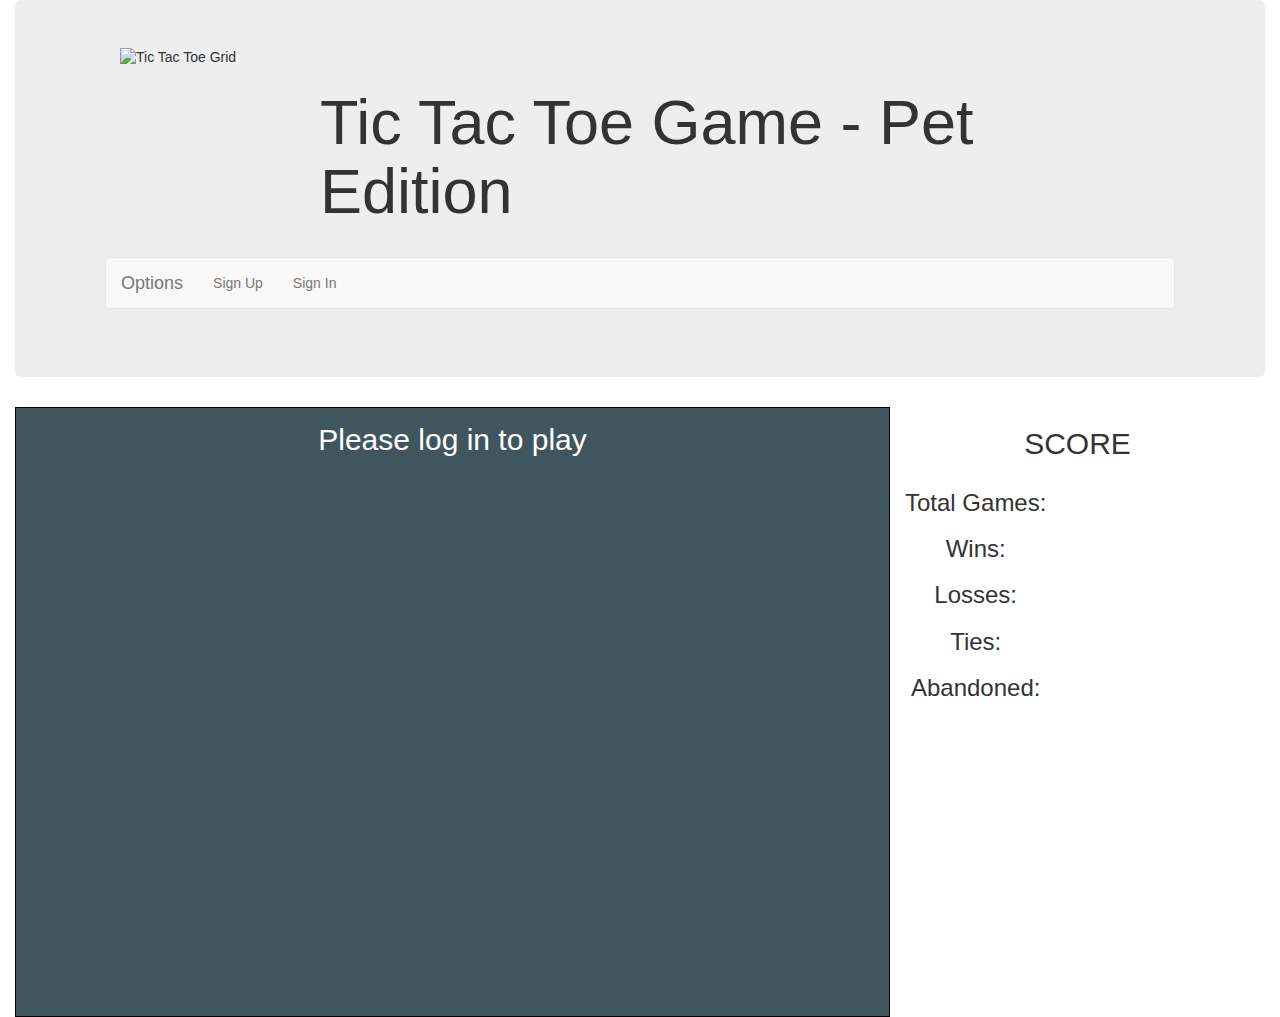
==== commit 4ad3904a: "Add ID to AI dropdown" ====
--- a/index.html
+++ b/index.html
@@ -54,8 +54,8 @@
         <!--  Right buttons -->
         <ul class="nav navbar-nav navbar-right">
           <li><a href="#" id="newGame">New Game</a></li>
-          <li class="dropdown">
-            <a href="#" class="dropdown-toggle" data-toggle="dropdown" role="button" aria-haspopup="true" aria-expanded="false" id="ai-menu">AI Off<span class="caret"></span></a>
+          <li class="dropdown" id="ai-menu">
+            <a href="#" class="dropdown-toggle" data-toggle="dropdown" role="button" aria-haspopup="true" aria-expanded="false" >AI Off<span class="caret"></span></a>
             <ul class="dropdown-menu">
               <li><a id="dumb-ai">Dumb AI On</a></li>
               <li><a id="smart-ai">Smart AI On</a></li>
@@ -158,6 +158,10 @@
                       <label for="playerPasswordConfirm">Password</label>
                       <input name="credentials[password_confirmation]" type="password" class="form-control" id="signUpPlayerPasswordConfirm" placeholder="Confirm Password.">
                     </div>
+                    <div id="sign-up-failure-alert" class="alert alert-danger" role="alert">
+                       <span class="glyphicon glyphicon-exclamation-sign" aria-hidden="true"></span>
+                       <span class="sr-only">Uh oh!:</span>Your passwords do not match! Please try again!</span>
+                     </div>
                       </div>
               <div class="modal-footer">
                 <button type="button" class="btn btn-default" data-dismiss="modal">Close</button>
@@ -186,6 +190,10 @@
               <label for="playerPassword">Password</label>
               <input name="credentials[password]" type="password" class="form-control" id="signInPlayerPassword" placeholder="Please enter password.">
             </div>
+            <div id="sign-in-failure-alert" class="alert alert-danger" role="alert">
+               <span class="glyphicon glyphicon-exclamation-sign" aria-hidden="true"></span>
+               <span class="sr-only">Uh oh!:</span> Unable to login with this email and password. Please try again!</span>
+             </div>
               </div>
       <div class="modal-footer">
         <button type="button" class="btn btn-default" data-dismiss="modal">Close</button>
@@ -205,6 +213,36 @@
       <div class="modal-header">
         <button type="button" class="close" data-dismiss="modal" aria-label="Close"><span aria-hidden="true">&times;</span></button>
         <h4 class="modal-title" id="changePasswordLabel">Change Password here</h4>
+      </div>
+
+      <div class="modal-body">
+            <div class="form-group">
+              <label for="playerOldPassword">Old Password</label>
+              <input name="passwords[old]" type="password" class="form-control" id="changePassOld" placeholder="Please enter your email.">
+            </div>
+            <div class="form-group">
+              <label for="playerOldPassword">New Password</label>
+              <input name="passwords[new]" type="password" class="form-control" id="changePassNew" placeholder="Please enter password.">
+            </div>
+              </div>
+      <div class="modal-footer">
+        <button type="button" class="btn btn-default" data-dismiss="modal">Close</button>
+        <button type="submit" class="btn btn-danger" id="changepasswordsubmit">Change Password!</button>
+      </div>
+    </div>
+  </div>
+</form>
+
+
+
+<!-- Stats modal -->
+<form class="modal fade" id="changePasswordForm" tabindex="-1" role="dialog" aria-labelledby="changePasswordLabel">
+  <div class="modal-dialog" role="document">
+    <div class="modal-content">
+
+      <div class="modal-header">
+        <button type="button" class="close" data-dismiss="modal" aria-label="Close"><span aria-hidden="true">&times;</span></button>
+        <h4 class="modal-title" id="changePasswordLabel">Current User's Stats</h4>
       </div>
     <!--    <div id="sign-in-alert" class="alert alert-danger" role="alert">
         <span class="glyphicon glyphicon-exclamation-sign" aria-hidden="true"></span>
@@ -212,7 +250,7 @@
       </div> -->
       <div class="modal-body">
             <div class="form-group">
-              <label for="playerOldPassword">Old Password</label>
+              <label for="playerOldPassword">Email</label>
               <input name="passwords[old]" type="password" class="form-control" id="changePassOld" placeholder="Please enter your email.">
             </div>
             <div class="form-group">
@@ -222,39 +260,6 @@
               </div>
       <div class="modal-footer">
         <button type="button" class="btn btn-default" data-dismiss="modal">Close</button>
-        <button type="submit" class="btn btn-danger" id="changepasswordsubmit">Change Password!</button>
-      </div>
-    </div>
-  </div>
-</form>
-
-
-
-<!-- Stats modal -->
-<form class="modal fade" id="changePasswordForm" tabindex="-1" role="dialog" aria-labelledby="changePasswordLabel">
-  <div class="modal-dialog" role="document">
-    <div class="modal-content">
-
-      <div class="modal-header">
-        <button type="button" class="close" data-dismiss="modal" aria-label="Close"><span aria-hidden="true">&times;</span></button>
-        <h4 class="modal-title" id="changePasswordLabel">Current User's Stats</h4>
-      </div>
-    <!--    <div id="sign-in-alert" class="alert alert-danger" role="alert">
-        <span class="glyphicon glyphicon-exclamation-sign" aria-hidden="true"></span>
-        <span class="sr-only">Uh oh!:</span> Unable to login with this email and password
-      </div> -->
-      <div class="modal-body">
-            <div class="form-group">
-              <label for="playerOldPassword">Email</label>
-              <input name="passwords[old]" type="password" class="form-control" id="changePassOld" placeholder="Please enter your email.">
-            </div>
-            <div class="form-group">
-              <label for="playerOldPassword">New Password</label>
-              <input name="passwords[new]" type="password" class="form-control" id="changePassNew" placeholder="Please enter password.">
-            </div>
-              </div>
-      <div class="modal-footer">
-        <button type="button" class="btn btn-default" data-dismiss="modal">Close</button>
 
       </div>
     </div>
